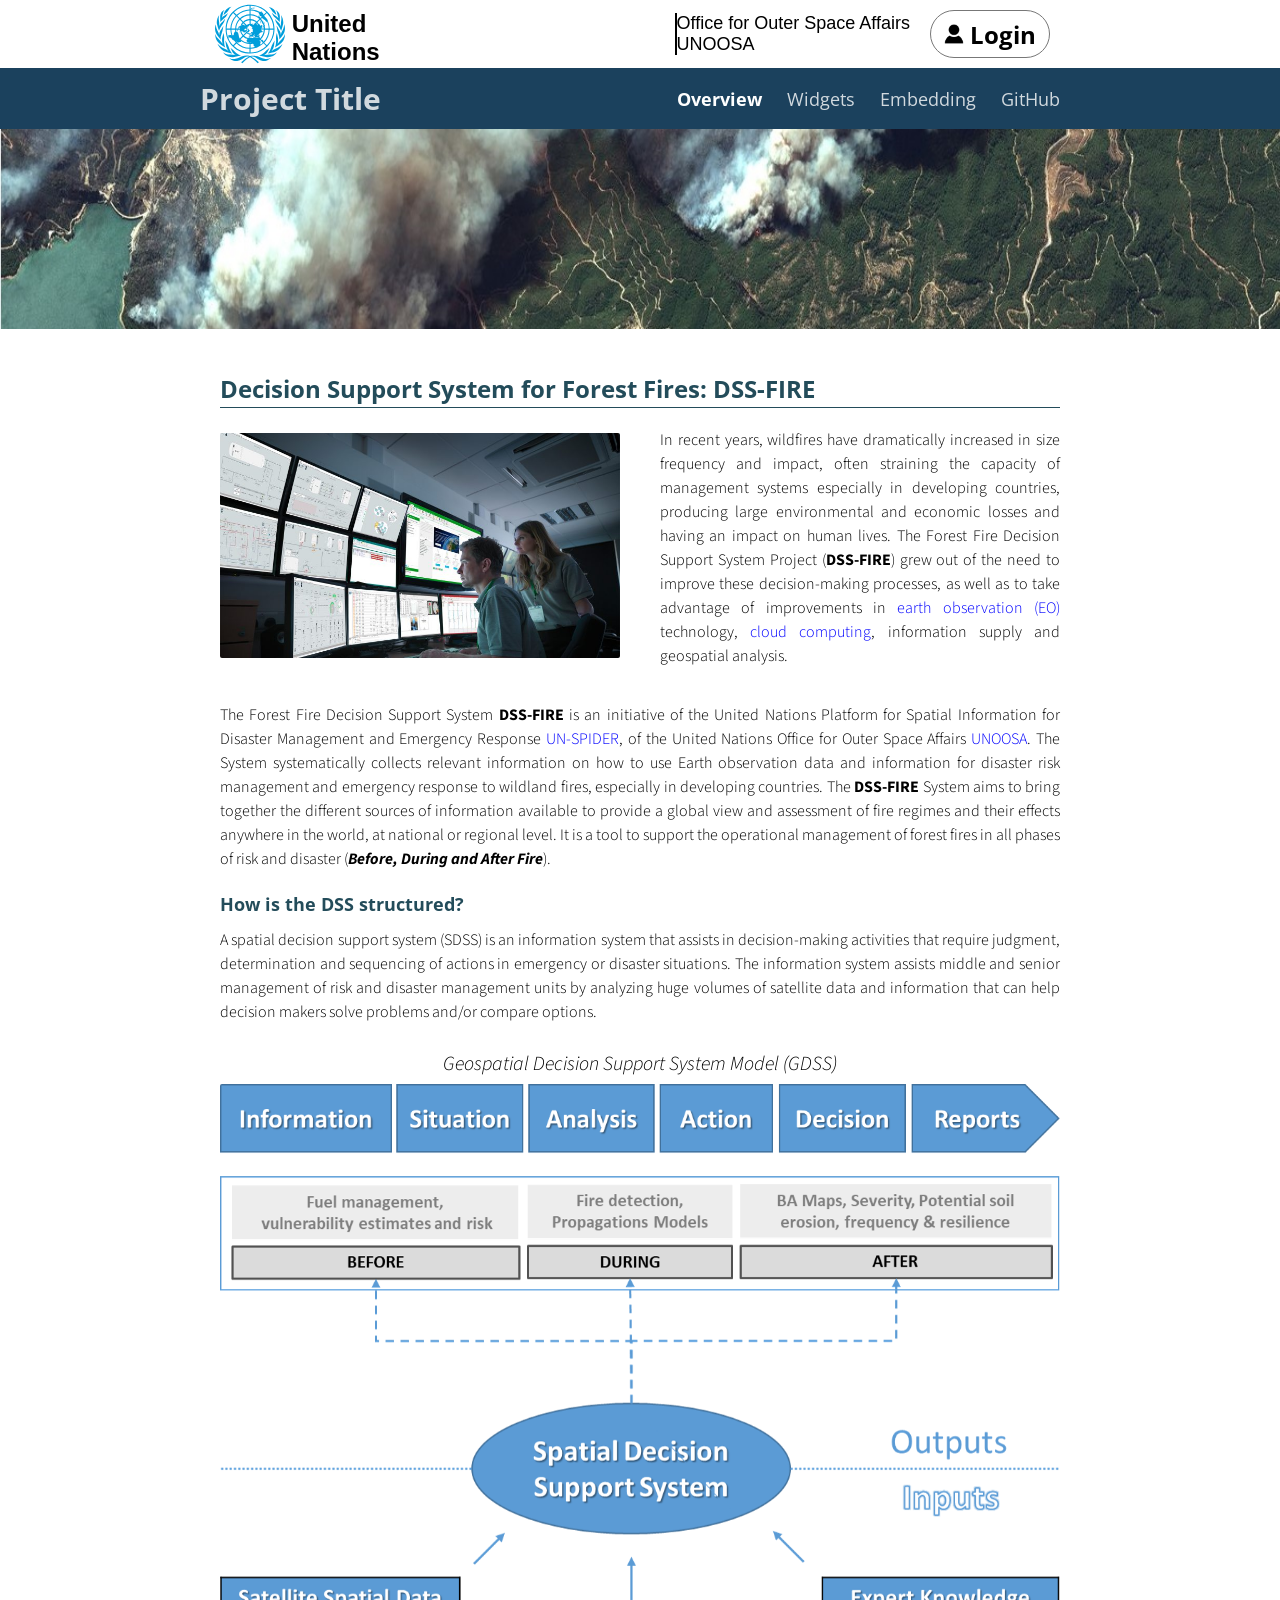
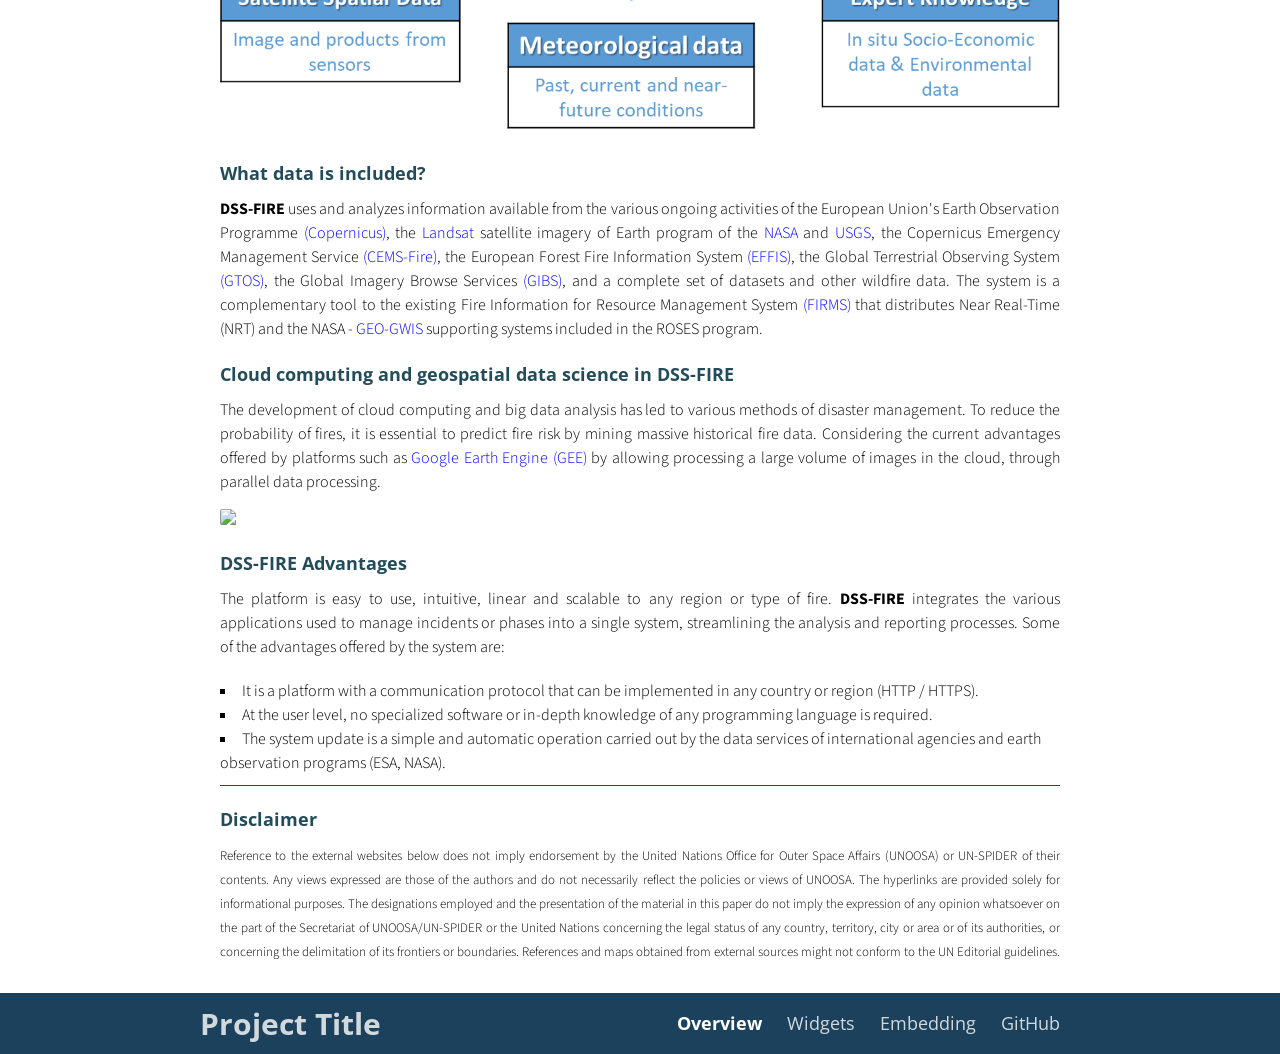
==== index.html @ 5868b938 "Add files via upload" ====
<!doctype html>
<html>

<head>
	<title>DSS-FIRE</title>
	<meta charset="utf-8" name="viewport" content="width=device-width, initial-scale=1">
	<link href="css/frame.css" media="screen" rel="stylesheet" type="text/css" />
	<link href="css/controls.css" media="screen" rel="stylesheet" type="text/css" />
	<link href="css/custom.css" media="screen" rel="stylesheet" type="text/css" />
	<link href="custom.css" media="screen" rel="stylesheet" type="text/css" />
	<link href='https://fonts.googleapis.com/css?family=Open+Sans:400,700' rel='stylesheet' type='text/css'>
	<link href='https://fonts.googleapis.com/css?family=Open+Sans+Condensed:300,700' rel='stylesheet' type='text/css'>
	<link href="https://fonts.googleapis.com/css?family=Source+Sans+Pro:400,700" rel="stylesheet">
	<script src="https://ajax.googleapis.com/ajax/libs/jquery/3.3.1/jquery.min.js"></script>
	<script src="js/menu.js"></script>
	<link rel="shortcut icon" href="img/united-nations.png"/>
  
	<style>
    .menu-index {
      color: rgb(255, 255, 255) !important;
      opacity: 1 !important;
      font-weight: 700 !important;
    }
	</style>
	
</head>

<body>
	<!-- Start: Header -->
	<div class="header">
	<header>
	<!--<div class="menu-table flex-row-space-between">-->

		<div class="logo flex-row-left">
			<img src="img/UN-Logo.svg" width="70">			            	
			<a href="index.html"><font color="black"><H3><pre><font color="black"><p style = "font-family:arial;"><font size=5> United<br> Nations</font></p></pre></H3></font></a>

			<!--</div>-->
		<div class="logo flex-row-center">
		<div class="verticalLine">
			<p align="justify"><span class="department">Office for Outer Space Affairs<br>
			UNOOSA</span></p>
		</div>
			<div class="control-group">
              <a class="custom-button-flat" href="login-page.html" target="_blank"><img src="img/user.png"><span><font color="black" style = 'Helvetica' size=5>Login</span>
              </a>
              </a>
			</div>
		</div>
		</div>
    </header>
	</div>
	<div class="menu-container">
		<div class="menu">
		<div class="menu-table flex-row-space-between">
		<a class="menu-button" tabindex="0" href="javascript:void(0)">
		<img src="img/menu.png"></a>
			<div class="menu-items flex-row-center flex-item">
				<a href="index.html" class="menu-index"><span class="logo-font-1">DSS</span><span class="logo-font-2"><i> of </i></span><span class="logo-font-1">FIRE</span></a>
				<a href="index.html" class="menu-index" class="logo-font-3"><b>UN-SPIDER</b></a>
				<a href="widgets.html">How does it work?</a>
				<a href="#openModal">BEFORE</a>
				<a href="#openModal">DURING</a>
				<a href="#openModal">AFTER</a>
			</div>
		</div>
		</div>
	</div>
	<!-- Imagen cabecera -->
	<p><center><img src="img/sky.jpg" height="200" width="100%"/></center></p>

	<!--End Intro-->
 
	<!-------------------------------------------------------------------------------------------->

    <div class="content">
      <div class="content-table flex-column">
        <!--Start Text Only-->
        <div class="flex-row">
          <div class="flex-item flex-column">
            <h2 class="add-top-margin">Decision Support System for Forest Fires: DSS-FIRE</h2>
            <hr>
            <p class="text", align="justify">
			<img class="image image-wrap-text max-width-400" src="img/multi.jpg">
			In recent years, wildfires have dramatically increased in size frequency and impact, often straining the capacity of management systems especially in developing countries, producing large environmental and economic losses and having an impact on human lives. The Forest Fire Decision Support System Project (<b>DSS-FIRE</b>) grew out of the need to improve these decision-making processes, as well as to take advantage of improvements in <a target="_blank" href="https://https://www.unoosa.org/oosa/index.html/">earth observation (EO)</a> technology, <a target="_blank" href="https://www.unspider.org/news-and-events/news/group-earth-observations-and-amazon-web-services-open-applications-access">cloud computing</a>, information supply and geospatial analysis.</p>
			
			<p class="text", align="justify">
              The Forest Fire Decision Support System <b>DSS-FIRE</b> is an initiative of the United Nations Platform for Spatial Information for Disaster Management and Emergency Response <a target="_blank" href="https://www.un-spider.org/">UN-SPIDER</a>, of the United Nations Office for Outer Space Affairs<a target="_blank" href="https://ec.europa.eu/jrc/en/event/conference/kceo-launch"> UNOOSA</a>. The System systematically collects relevant information on how to use Earth observation data and information for disaster risk management and emergency response to wildland fires, especially in developing countries. The <b>DSS-FIRE</b> System aims to bring together the different sources of information available to provide a global view and assessment of fire regimes and their effects anywhere in the world, at national or regional level. It is a tool to support the operational management of forest fires in all phases of risk and disaster (<b><i>Before, During and After Fire</i></b>).</p>
			  
            <h3>How is the DSS structured?</h3>
            <p class="text", align="justify">
              A spatial decision support system (SDSS) is an information system that assists in decision-making activities that require judgment, determination and sequencing of actions in emergency or disaster situations. The information system assists middle and senior management of risk and disaster management units by analyzing huge volumes of satellite data and information that can help decision makers solve problems and/or compare options.</p>

			<p class="text text-center graph-title">
              	<i>Geospatial Decision Support System Model (GDSS)</i>
            	</p>
            	<img class="image center max-width-600 add-top-margin-small" src="img/process_en.png">
            </p>
			
			<h3>What data is included?</h3>  
            <p class="text", align="justify">
              <b>DSS-FIRE</b> uses and analyzes information available from the various ongoing activities of the European Union's Earth Observation Programme <a target="_blank" href="https://www.copernicus.eu/es">(Copernicus)</a>, the <a target="_blank" href="https://landsat.gsfc.nasa.gov/">Landsat</a> satellite imagery of Earth program of the <a target="_blank" href="https://www.nasa.gov/">NASA</a> and <a target="_blank" href="https://www.usgs.gov/">USGS</a>, the Copernicus Emergency Management Service <a target="_blank" href="https://emergency.copernicus.eu/mapping/ems/cems-instruments-information-wildfires">(CEMS-Fire)</a>, the European Forest Fire Information System <a target="_blank" href="https://effis.jrc.ec.europa.eu/">(EFFIS)</a>, the Global Terrestrial Observing System <a target="_blank" href="https://www.fao.org/gtos/">(GTOS)</a>, the Global Imagery Browse Services <a target="_blank" href="https://wiki.earthdata.nasa.gov/pages/viewpage.action?pageId=2228230">(GIBS)</a>, and a complete set of datasets and other wildfire data. The system is a complementary tool to the existing Fire Information for Resource Management System <a target="_blank" href="https://firms.modaps.eosdis.nasa.gov/">(FIRMS)</a> that distributes Near Real-Time (NRT) and the NASA - <a target="_blank" href="https://gwis.jrc.ec.europa.eu/">GEO-GWIS</a> supporting systems included in the ROSES program.</p>
			
            <h3>Cloud computing and geospatial data science in DSS-FIRE</h3>
            <p class="text", align="justify">
               The development of cloud computing and big data analysis has led to various methods of disaster management. To reduce the probability of fires, it is essential to predict fire risk by mining massive historical fire data. Considering the current advantages offered by platforms such as <a target="_blank" href="https://earthengine.google.com/">Google Earth Engine (GEE)</a> by allowing processing a large volume of images in the cloud, through parallel data processing.</p>
			</p><img class="image center max-width-600 add-top-margin-small" src="img/gee.jpg"></p>
			
            <h3>DSS-FIRE Advantages</h3>
            <p class="text", align="justify">
			The platform is easy to use, intuitive, linear and scalable to any region or type of fire. <b>DSS-FIRE</b> integrates the various applications used to manage incidents or phases into a single system, streamlining the analysis and reporting processes. Some of the advantages offered by the system are:
            <ul>
				<li>It is a platform with a communication protocol that can be implemented in any country or region (HTTP / HTTPS).</li>
				<li>At the user level, no specialized software or in-depth knowledge of any programming language is required.</li>		
				<li>The system update is a simple and automatic operation carried out by the data services of international agencies and earth observation programs (ESA, NASA).</li>
			</ul>
			</p>
        <!-------------------------------------------------------------------------------------------->
        <!--Disclaimer-->
            <hr>
			<h3>Disclaimer</h3>  
			<p class="text", align="justify"><font size=2>
			Reference to the external websites below does not imply endorsement by the United Nations Office for Outer Space Affairs (UNOOSA) or UN-SPIDER of their contents. Any views expressed are those of the authors and do not necessarily reflect the policies or views of UNOOSA. The hyperlinks are provided solely for informational purposes.
			The designations employed and the presentation of the material in this paper do not imply the expression of any opinion whatsoever on the part of the Secretariat of UNOOSA/UN-SPIDER or the United Nations concerning the legal status of any country, territory, city or area or of its authorities, or concerning the delimitation of its frontiers or boundaries. References and maps obtained from external sources might not conform to the UN Editorial guidelines.</p></font>
  </div>
    </div>
	  </div>
	     </div>
        <!--Start Credits-->
		<div class="menu-container">
		<div class="menu">
		<div class="logo flex-row-left">
			<img src="img/UN-logo-en-reverse.svg" width="100">
			<div class="verticalLine" color="writhe">
			<p class="text text-small text-italic"><span class="highlight-text">© 2021 UNOOSA/UN-SPIDER. All rights reserved.</p>
			</div>
		</div>
		</div>
		</div>
        <!--Login alert-->

<div id="openModal" class="modalDialog">
	<div>
		<a href="#close" title="Close" class="close">X</a>
		<h2>Login!</h2>
		<p><font size=4>The following content is protected by copyright.</font></p>
		<p><font size=4>It is necessary to be registered with a previously assigned username and password.</font></p>
	</div>
</div>
        <!-------------------------------------------------------------------------------------------->

</body>

</html>
---- css/frame.css ----
/*************************************************************************
 * GitHub: https://github.com/yenchiah/project-website-template
 * Version: v3.29
 * This CSS file is for the website frame
 * If you want to keep this template updated, avoid modifying this file
 * Instead, add your own CSS in the index.css
 *************************************************************************/
/*Menu desplegable********************************************************/
*{
  margin: 0;
  padding: 0;
}
header{
  font-family: Helvetica;
  width: 850px;
  margin: 0 auto;
}
ul{
  list-style: square inside;
}
#menu li>a{
  background-color: grey;
  color: white;
  padding: 10px;
  display: block;
  text-decoration: none;
  min-width: 100px;
}
#menu li>a:hover{
  color: #000;
  background-color: #eaeaea;
}
#menu>li{
  float: left;
  text-align:center
}
#menu>li>ul{
  display: none;
}
#menu>li:hover>ul {
  display:block;
}
/*************************************************************************/

html,
body {
  margin: 0;
  padding: 0;
  background-color: white;
  font-family: 'Open Sans', Helvetica, Arial, sans-serif;
  left: 0;
  right: 0;
  width: auto;
}

a {
  outline: none;
  cursor: pointer;
}

img {
  -webkit-touch-callout: none;
  -webkit-user-select: none;
  -khtml-user-select: none;
  -moz-user-select: none;
  -ms-user-select: none;
  user-select: none;
}

video {
  -webkit-touch-callout: none;
  -webkit-user-select: none;
  -khtml-user-select: none;
  -moz-user-select: none;
  -ms-user-select: none;
  user-select: none;
}

h2 {
  font-size: 24px;
  margin: 10px 0 0 0;
  padding: 0;
  font-weight: bold;
  font-family: 'Open Sans', Helvetica, Arial, sans-serif;
}

h3 {
  font-size: 18px;
  margin: 10px 0 0 0;
  padding: 0;
  font-weight: bold;
  font-family: 'Open Sans', Helvetica, Arial, sans-serif;
}

ul,
ol {
  margin: 10px 0 10px 0;
}

li ol,
li ul {
  margin: 0;
}

hr {
  border: 0;
  height: 1px;
  background: #333;
  margin: 0 0 10px 0;
}

.menu-container {
  z-index: 2;
  position: relative;
  width: 100%;
  background-color: #5eb5eb;
  min-width: 300px;
  -webkit-touch-callout: none;
  -webkit-user-select: none;
  -khtml-user-select: none;
  -moz-user-select: none;
  -ms-user-select: none;
  user-select: none;
}

.menu {
  position: relative;
  margin: 0 auto;
  max-width: 900px;
}

.menu-table {
  padding: 10px 10px;
  width: 100%;
  margin: 0;
}

.menu-highlight {
  color: rgb(255, 255, 255) !important;
  opacity: 1 !important;
  font-weight: 700 !important;
}

.logo {
  margin-left: 0px;
}

.logo a {
  color: rgba(255, 255, 255, 0.8);
  font-family: 'Open Sans Condensed', Helvetica, Arial, sans-serif;
  font-size: 30px;
  text-decoration: none;
  font-weight: 700;
  flex: 1 auto;
}

.menu-button {
  width: 40px;
  height: 40px;
  display: none;
  cursor: pointer;
  margin-right: 20px;
}

.menu-button img {
  width: 30px;
  height: 30px;
}

.menu-items a {
  color: rgba(255, 255, 255, 0.8);
  text-decoration: none;
  font-weight: 400;
  font-size: 18px;
  flex: 1 auto;
  transition: opacity 0.1s ease-in-out;
  -moz-transition: opacity 0.1s ease-in-out;
  -webkit-transition: opacity 0.1s ease-in-out;
  font-family: 'Open Sans', Helvetica, Arial, sans-serif;
  white-space: nowrap;
}

.menu-items a:not(:last-child) {
  margin-right: 25px;
}

.menu-items a:hover {
  color: rgb(255, 255, 255);
  opacity: 1;
}

.content-container {
  z-index: 1;
  position: relative;
  width: 100%;
  min-width: 300px;
}

.content {
  position: relative;
  margin: 0 auto;
  font-size: 16px;
  font-family: 'Source Sans Pro', Helvetica, Arial, sans-serif;
  font-weight: 300;
  line-height: 1.5;
  max-width: 900px;
  overflow-x: auto;
}

.content p a,
.content ul a,
.content ol a {
  text-decoration: none;
  color: #005cbf;
}

.content p a:hover,
.content ul a:hover,
.content ol a:hover {
  text-decoration: underline;
}

.content-table {
  padding: 20px 10px;
  width: 100%;
  margin: 0;
}

.flex-column {
  display: flex;
  flex-direction: column;
  flex-wrap: wrap;
  justify-content: flex-start;
  align-items: stretch;
  align-content: stretch;
  box-sizing: border-box;
}

.flex-row-space-between {
  display: flex;
  flex-direction: row;
  flex-wrap: wrap;
  justify-content: space-between;
  align-items: center;
  align-content: stretch;
  box-sizing: border-box;
}

.flex-row {
  display: flex;
  flex-direction: row;
  flex-wrap: wrap;
  justify-content: flex-start;
  align-items: center;
  align-content: stretch;
  box-sizing: border-box;
}

.flex-row-center {
  display: flex;
  flex-direction: row;
  flex-wrap: wrap;
  justify-content: center;
  align-items: center;
  align-content: stretch;
  box-sizing: border-box;
}

.flex-row-left {
  display: flex;
  flex-direction: row;
  flex-wrap: wrap;
  justify-content: left;
  align-items: Left;
  align-content: stretch;
  box-sizing: border-box;
}

.flex-row-right {
  display: flex;
  flex-direction: row;
  flex-wrap: wrap;
  justify-content: right;
  align-items: right;
  align-content: right;
  box-sizing: border-box;
}

.flex-item-stretch {
  flex: 1 auto;
}

.flex-item-stretch-2 {
  flex: 1 auto;
}

.flex-item-stretch-3 {
  flex: 1 auto;
}

.flex-item-stretch-4 {
  flex: 1 auto;
}

.flex-item-stretch-5 {
  flex: 1 auto;
}

.flex-item {
  margin: 0 20px;
}

.left-align {
  float: left;
}

.right-align {
  float: right;
}

.full-width {
  width: 100%;
}

.badge-text {
  font-size: 30px;
  font-weight: 700;
}

.text {
  margin: 10px 0 10px 0;
  padding: 0;
}

.text-large-margin {
  margin: 15px 0 15px 0;
  padding: 0;
}

.text-small-margin {
  margin: 5px 0 5px 0;
  padding: 0;
}

.text-no-margin {
  margin: 0;
  padding: 0;
}

.image {
  border-radius: 2px;
  width: 100%;
  margin: 15px 0;
  -webkit-touch-callout: none;
  -webkit-user-select: none;
  -khtml-user-select: none;
  -moz-user-select: none;
  -ms-user-select: none;
  user-select: none;
  display: flex;
}

.image.center {
  align-self: center;
}

.image img,
.image video {
  width: 100%;
  height: 100%;
  box-sizing: border-box;
  display: table-cell;
  overflow: hidden;
  border-radius: 2px;
}

.adaptive-image {
  background-position: center;
  background-repeat: no-repeat;
  background-size: cover;
}

.image-wrap-text {
  float: left;
  margin: 5px 40px 25px 0;
}

.image-caption {
  width: 100%;
  text-align: center;
  margin-top: -10px;
  margin-bottom: 10px;
}

.max-width-400 {
  max-width: 400px;
}

.max-width-140 {
  max-width: 140px;
}

ol.publication {
  display: flex;
  flex-direction: column-reverse;
  list-style: none;
  margin: 7px 0 7px 0;
  padding: 0;
  flex-wrap: wrap;
}

ol.publication li {
  display: flex;
  align-items: baseline;
  margin: 0;
  padding: 0;
}

ol.publication li p:before {
  line-height: 1;
  margin-right: 5px;
}

ol.publication.C-list {
  counter-reset: C-counter;
}

ol.publication.C-list li p {
  counter-increment: C-counter;
}

ol.publication.C-list li p:before {
  content: "[C"counter(C-counter)"]";
}

ol.publication.J-list {
  counter-reset: J-counter;
}

ol.publication.J-list li p {
  counter-increment: J-counter;
}

ol.publication.J-list li p:before {
  content: "[J"counter(J-counter)"]";
}

ol.publication.T-list {
  counter-reset: T-counter;
}

ol.publication.T-list li p {
  counter-increment: T-counter;
}

ol.publication.T-list li p:before {
  content: "[T"counter(T-counter)"]";
}

ol.publication.O-list {
  counter-reset: O-counter;
}

ol.publication.O-list li p {
  counter-increment: O-counter;
}

ol.publication.O-list li p:before {
  content: "[O"counter(O-counter)"]";
}

ol.publication.P-list {
  counter-reset: P-counter;
}

ol.publication.P-list li p {
  counter-increment: P-counter;
}

ol.publication.P-list li p:before {
  content: "[P"counter(P-counter)"]";
}

ol.publication.M-list {
  counter-reset: M-counter;
}

ol.publication.M-list li p {
  counter-increment: M-counter;
}

ol.publication.M-list li p:before {
  content: "[M"counter(M-counter)"]";
}

ol.publication.F-list {
  counter-reset: F-counter;
}

ol.publication.F-list li p {
  counter-increment: F-counter;
}

ol.publication.F-list li p:before {
  content: "[F"counter(F-counter)"]";
}

ol.publication.A-list {
  counter-reset: A-counter;
}

ol.publication.A-list li p {
  counter-increment: A-counter;
}

ol.publication.A-list li p:before {
  content: "[A"counter(A-counter)"]";
}

ol.nested {
  list-style: none;
  counter-reset: item;
}

ol.nested>li:before {
  counter-increment: item;
  content: counters(item, ".") ". ";
  padding-right: 0.6em;
}

.noselect {
  -webkit-touch-callout: none;
  -webkit-user-select: none;
  -khtml-user-select: none;
  -moz-user-select: none;
  -ms-user-select: none;
  user-select: none;
}

.center-align-content {
  display: flex;
  justify-content: center;
  align-items: center;
}

.left-align-content {
  display: flex;
  justify-content: flex-start;
  align-items: center;
}

.text-large {
  font-size: 20px;
}

.text-small {
  font-size: 12px;
}

.text-italic {
  font-style: italic;
}

.text-justify {
  text-align: justify;
}

.text-center {
  text-align: center;
}

.iframe-container {
  position: absolute;
  top: 61px;
  bottom: 0;
  left: 0;
  height: auto;
  width: 100%;
  min-width: 300px;
}

.iframe {
  border: 0;
  width: 100%;
  height: 100%;
}

.iframe-in-body {
  width: 100%;
  height: 400px;
  border: 1px solid #666666;
  margin: 15px 0;
}

.iframe-in-tab {
  width: 100%;
  height: 400px;
  border: 0;
  margin: 0;
  padding: 0;
}

.force-no-scroll {
  overflow-y: hidden;
}

.force-scroll {
  overflow-y: scroll;
}

.highlight-text {
  font-weight: bold;
  color: #FDFEFE;
}

.custom-text-info,
.custom-text-info p,
.custom-text-info a {
  color: #17a2b8;
}

.custom-text-info a:hover {
  color: #007082;
}

.custom-text-primary,
.custom-text-primary p,
.custom-text-primary a {
  color: #007bff;
}

.custom-text-primary a:hover {
  color: #005cbf;
}

.custom-text-danger,
.custom-text-danger p,
.custom-text-danger a {
  color: #dc3545;
}

.custom-text-danger a:hover {
  color: #a71120;
}

.gallery {
  display: flex;
  flex-direction: row;
  flex-wrap: wrap;
  justify-content: flex-start;
  align-items: center;
  align-content: stretch;
  box-sizing: border-box;
  width: 100%;
  padding: 0 10px;
}

.gallery a {
  border: 1px solid rgba(0, 0, 0, 0);
  color: black;
  text-decoration: none;
  padding: 10px;
  cursor: default;
  -webkit-touch-callout: none;
  -webkit-user-select: none;
  -khtml-user-select: none;
  -moz-user-select: none;
  -ms-user-select: none;
  user-select: none;
}

.gallery a>img,
.gallery a>video {
  border-radius: 2px;
  width: 100%;
  background-image: url(../img/loading.gif);
  background-repeat: no-repeat;
  background-size: 30px 30px;
  background-position: center;
  min-height: 50px;
}

.gallery a>div {
  width: 100%;
  text-align: center;
}

.custom-table-container {
  display: grid;
  width: fit-content;
  width: -moz-fit-content;
  margin: 15px 0;
}

.custom-table-container.center {
  margin-left: auto;
  margin-right: auto;
}

.custom-table {
  display: block;
  overflow-x: auto;
  border: 1px solid #666666;
  border-collapse: collapse;
  border-spacing: 0;
  empty-cells: show;
  margin: 0;
  padding: 0;
}

.custom-table thead {
  text-align: left;
  border-bottom: 1px solid #666666;
}

.custom-table tfoot {
  border-top: 1px solid #666666;
}

.custom-table tr.bg-color-gray {
  background-color: #dadada;
}

.custom-table tr.bg-color-light-gray {
  background-color: #efefef;
}

.custom-table td,
.custom-table th {
  padding: 5px 10px;
}

.no-top-margin {
  margin-top: 0;
}

.no-bottom-margin {
  margin-bottom: 0;
}

.break-long-url {
  /* These are technically the same, but use both */
  overflow-wrap: break-word;
  word-wrap: break-word;

  -ms-word-break: break-all;
  /* This is the dangerous one in WebKit, as it breaks things wherever */
  word-break: break-all;
  /* Instead use this non-standard one: */
  word-break: break-word;

  /* Adds a hyphen where the word breaks, if supported (No Blink) */
  -ms-hyphens: auto;
  -moz-hyphens: auto;
  -webkit-hyphens: auto;
  hyphens: auto;
}

.graph-title {
  font-size: 20px;
  margin-bottom: 0;
  margin-top: 15px;
}

.add-top-margin {
  margin-top: 15px;
}

.add-top-margin-small {
  margin-top: 5px;
}

.add-top-margin-large {
  margin-top: 20px;
}

.add-bottom-margin {
  margin-bottom: 15px;
}

.add-bottom-margin-small {
  margin-bottom: 5px;
}

.add-bottom-margin-large {
  margin-bottom: 20px;
}

@media screen and (min-width: 900px) {
  .flex-item-stretch {
    flex: 1;
  }

  .flex-item-stretch-2 {
    flex: 2;
  }

  .flex-item-stretch-3 {
    flex: 3;
  }

  .flex-item-stretch-4 {
    flex: 4;
  }

  .flex-item-stretch-5 {
    flex: 5;
  }
}

@media screen and (max-width: 750px) {
  .logo {
    -webkit-tap-highlight-color: transparent;
  }

  .menu-items {
    display: none;
    width: 100%;
  }

  .menu-items a:first-child {
    margin-top: 10px;
  }

  .menu-items a {
    width: 100%;
    padding: 10px 0;
    border-top: 1px solid rgba(255, 255, 255, 0.5);
  }

  .menu-button {
    display: flex;
    flex-direction: row;
    flex-wrap: wrap;
    justify-content: flex-end;
    align-items: center;
    align-content: stretch;
    box-sizing: border-box;
    -webkit-tap-highlight-color: transparent;
  }

  .menu-button:focus {
    pointer-events: none;
  }

  .menu-button:focus+.menu-items {
    display: block;
  }

  .menu-button:focus+.menu-items a {
    display: block;
  }

  .menu-items:hover {
    display: block;
  }

  .menu-items>a {
    display: block;
  }

  .image-wrap-text {
    max-width: 100%;
    margin-bottom: 20px;
    margin-right: 0;
  }
}

@media screen and (min-width: 900px) {
  .gallery a {
    flex: 1 0 25%;
    max-width: 25%;
  }
}

@media screen and (min-width: 700px) and (max-width: 900px) {
  .gallery a {
    flex: 1 0 33.3%;
    max-width: 33.3%;
  }
}

@media screen and (min-width: 500px) and (max-width: 700px) {
  .gallery a {
    flex: 1 0 50%;
    max-width: 50%;
  }
}

@media screen and (max-width: 500px) {
  .gallery a {
    flex: 1 0 100%;
    max-width: 100%;
  }
}
---- css/controls.css ----
/*************************************************************************
 * GitHub: https://github.com/yenchiah/project-website-template
 * Version: v3.29
 * This CSS file has control elements that do not require JavaScript
 * If you want to keep this template updated, avoid modifying this file
 * Instead, add your own CSS in the index.css
 *************************************************************************/
.verticalLine { 
	border-left: thick solid #000000;
    	border-left-width: 2px; /* Cambiando este valor, puedes cambiar el ancho del borde */
    	padding-right: 10px; /* Con este padding, puedes separar el texto del borde */  
	margin: 10px;
	font-size: 18px;
	}


.custom-image-button {
  display: flex;
  flex-direction: column;
  flex-wrap: wrap;
  justify-content: flex-start;
  align-items: stretch;
  align-content: stretch;
  box-sizing: border-box;
  text-decoration: none;
  -webkit-touch-callout: none;
  -webkit-user-select: none;
  -khtml-user-select: none;
  -moz-user-select: none;
  -ms-user-select: none;
  user-select: none;
}

.custom-button {
  font-family: 'Open Sans', Helvetica, Arial, sans-serif;
  padding: 10px 20px;
  text-align: center;
  font-size: 14px;
  line-height: 15px;
  outline: none;
  border-radius: 2px;
  cursor: pointer;
  box-shadow: none;
  transition: background-color 0.1s, box-shadow 0.1s, border 0.1s;
  text-decoration: none;
  display: block;
  box-sizing: border-box;
  color: white;
  border: 1px solid #7d7d7d;
  background-color: #7d7d7d;
  -webkit-touch-callout: none;
  -webkit-user-select: none;
  -khtml-user-select: none;
  -moz-user-select: none;
  -ms-user-select: none;
  user-select: none;
}

.custom-button:not(:disabled):hover {
  background-color: #4d4d4d;
  border-color: #4d4d4d;
}

.custom-button:not(:disabled):active {
  background-color: #4d4d4d;
  border-color: #4d4d4d;
}

.custom-button:disabled {
  opacity: 0.4;
  cursor: default;
}

.custom-button-primary {
  background-color: #007bff;
  border-color: #007bff;
}

.custom-button-primary:not(:disabled):hover {
  background-color: #005cbf;
  border-color: #005cbf;
}

.custom-button-primary:not(:disabled):active {
  background-color: #005cbf;
  border-color: #005cbf;
}

.custom-button-danger {
  background-color: #dc3545;
  border-color: #dc3545;
}

.custom-button-danger:not(:disabled):hover {
  background-color: #a71120;
  border-color: #a71120;
}

.custom-button-danger:not(:disabled):active {
  background-color: #a71120;
  border-color: #a71120;
}

.custom-button-info {
  background-color: #17a2b8;
  border-color: #17a2b8;
}

.custom-button-info:not(:disabled):hover {
  background-color: #007082;
  border-color: #007082;
}

.custom-button-info:not(:disabled):active {
  background-color: #007082;
  border-color: #007082;
}

.custom-button-flat {
  font-family: 'Open Sans', Helvetica, Arial, sans-serif;
  text-align: center;
  font-size: 16px;
  line-height: 16px;
  outline: none;
  border-radius: 48px;
  cursor: pointer;
  box-shadow: none;
  transition: background-color 0.1s, box-shadow 0.1s, border 0.1s;
  text-decoration: none;
  color: black;
  border: 1px solid #777777;
  background-color: white;
  padding: 13px;
  display: flex;
  flex-direction: row;
  flex-wrap: wrap;
  justify-content: center;
  align-items: center;
  align-content: center;
  box-sizing: border-box;
  -webkit-touch-callout: none;
  -webkit-user-select: none;
  -khtml-user-select: none;
  -moz-user-select: none;
  -ms-user-select: none;
  user-select: none;
}

.custom-button-flat.large {
  font-size: 18px;
  line-height: 18px;
  padding: 17px;
  border-radius: 56px;
}

.custom-button-flat.small {
  font-size: 14px;
  line-height: 14px;
  padding: 12px;
  border-radius: 42px;
}

.custom-button-flat:disabled {
  opacity: 0.4;
  cursor: default;
}

.custom-button-flat img {
  width: 20px;
  height: 20px;
}

.custom-button-flat.small img {
  width: 16px;
  height: 16px;
}

.custom-button-flat.large img {
  width: 24px;
  height: 24px;
}

.custom-button-flat span {
  margin-left: 6px;
}

input.custom-textbox,
textarea.custom-textbox {
  font-family: 'Source Sans Pro', Helvetica, Arial, sans-serif;
  box-sizing: border-box;
  padding: 5px 10px;
  background: rgb(255, 255, 255);
  border: 1px solid #7d7d7d;
  font-size: 16px;
  outline: none;
  border-radius: 2px;
  resize: vertical;
}

input.custom-textbox {
  min-height: 37px;
  max-height: 37px;
}

textarea.custom-textbox {
  min-height: 60px;
  max-height: 200px;
}

input[readonly].custom-textbox,
textarea[readonly].custom-textbox {
  cursor: default;
  background: rgb(230, 230, 230);
}

.control-group {
  display: flex;
  flex-direction: row;
  flex-wrap: wrap;
  justify-content: flex-start;
  align-items: center;
  align-content: stretch;
  box-sizing: border-box;
  -webkit-touch-callout: none;
  -webkit-user-select: none;
  -khtml-user-select: none;
  -moz-user-select: none;
  -ms-user-select: none;
  user-select: none;
}

.control-group .custom-image-button {
  margin: 10px 0 10px 0;
}

.control-group .custom-image-button:not(:last-child) {
  margin-right: 15px;
}

.control-group .custom-button {
  margin: 10px 0 10px 0;
}

.control-group .custom-button:not(:last-child) {
  margin-right: 15px;
}

.control-group .custom-button-flat {
  margin: 10px 0 10px 0;
}

.control-group .custom-button-flat:not(:last-child) {
  margin-right: 15px;
}

.control-group .custom-textbox {
  margin: 10px 0 10px 0;
}

.control-group .custom-textbox:not(:last-child) {
  margin-right: 15px;
}

@media screen and (max-width: 500px) {
  .stretch-on-mobile {
    margin-left: 0 !important;
    margin-right: 0 !important;
    flex: 1 0 100%;
    max-width: 100%;
  }
}

.pulse-white {
  box-shadow: 0 0 0 rgba(255, 255, 255, 0.5);
  animation: pulse-white 2s infinite;
}

@-webkit-keyframes pulse-white {
  0% {
    -webkit-box-shadow: 0 0 0 0 rgba(255, 255, 255, 0.5);
  }

  70% {
    -webkit-box-shadow: 0 0 0 15px rgba(255, 255, 255, 0);
  }

  100% {
    -webkit-box-shadow: 0 0 0 0 rgba(255, 255, 255, 0);
  }
}

@keyframes pulse-white {
  0% {
    -moz-box-shadow: 0 0 0 0 rgba(255, 255, 255, 0.5);
    box-shadow: 0 0 0 0 rgba(255, 255, 255, 0.5);
  }

  70% {
    -moz-box-shadow: 0 0 0 15px rgba(255, 255, 255, 0);
    box-shadow: 0 0 0 15px rgba(255, 255, 255, 0);
  }

  100% {
    -moz-box-shadow: 0 0 0 0 rgba(255, 255, 255, 0);
    box-shadow: 0 0 0 0 rgba(255, 255, 255, 0);
  }
}

.pulse-black {
  box-shadow: 0 0 0 rgba(0, 0, 0, 0.5);
  animation: pulse-black 2s infinite;
}

@-webkit-keyframes pulse-black {
  0% {
    -webkit-box-shadow: 0 0 0 0 rgba(0, 0, 0, 0.5);
  }

  70% {
    -webkit-box-shadow: 0 0 0 15px rgba(0, 0, 0, 0);
  }

  100% {
    -webkit-box-shadow: 0 0 0 0 rgba(0, 0, 0, 0);
  }
}

@keyframes pulse-black {
  0% {
    -moz-box-shadow: 0 0 0 0 rgba(0, 0, 0, 0.5);
    box-shadow: 0 0 0 0 rgba(0, 0, 0, 0.5);
  }

  70% {
    -moz-box-shadow: 0 0 0 15px rgba(0, 0, 0, 0);
    box-shadow: 0 0 0 15px rgba(0, 0, 0, 0);
  }

  100% {
    -moz-box-shadow: 0 0 0 0 rgba(0, 0, 0, 0);
    box-shadow: 0 0 0 0 rgba(0, 0, 0, 0);
  }
}

.pulse-primary {
  box-shadow: 0 0 0 rgba(0, 123, 255, 0.5);
  animation: pulse-primary 2s infinite;
}

@-webkit-keyframes pulse-primary {
  0% {
    -webkit-box-shadow: 0 0 0 0 rgba(0, 123, 255, 0.5);
  }

  70% {
    -webkit-box-shadow: 0 0 0 15px rgba(0, 123, 255, 0);
  }

  100% {
    -webkit-box-shadow: 0 0 0 0 rgba(0, 123, 255, 0);
  }
}

@keyframes pulse-primary {
  0% {
    -moz-box-shadow: 0 0 0 0 rgba(0, 123, 255, 0.5);
    box-shadow: 0 0 0 0 rgba(0, 123, 255, 0.5);
  }

  70% {
    -moz-box-shadow: 0 0 0 15px rgba(0, 123, 255, 0);
    box-shadow: 0 0 0 15px rgba(0, 123, 255, 0);
  }

  100% {
    -moz-box-shadow: 0 0 0 0 rgba(0, 123, 255, 0);
    box-shadow: 0 0 0 0 rgba(0, 123, 255, 0);
  }
}

.pulse-danger {
  box-shadow: 0 0 0 rgba(220, 53, 69, 0.5);
  animation: pulse-danger 2s infinite;
}

@-webkit-keyframes pulse-danger {
  0% {
    -webkit-box-shadow: 0 0 0 0 rgba(220, 53, 69, 0.5);
  }

  70% {
    -webkit-box-shadow: 0 0 0 15px rgba(220, 53, 69, 0);
  }

  100% {
    -webkit-box-shadow: 0 0 0 0 rgba(220, 53, 69, 0);
  }
}

@keyframes pulse-danger {
  0% {
    -moz-box-shadow: 0 0 0 0 rgba(220, 53, 69, 0.5);
    box-shadow: 0 0 0 0 rgba(220, 53, 69, 0.5);
  }

  70% {
    -moz-box-shadow: 0 0 0 15px rgba(220, 53, 69, 0);
    box-shadow: 0 0 0 15px rgba(220, 53, 69, 0);
  }

  100% {
    -moz-box-shadow: 0 0 0 0 rgba(220, 53, 69, 0);
    box-shadow: 0 0 0 0 rgba(220, 53, 69, 0);
  }
}

.pulse-info {
  box-shadow: 0 0 0 rgba(23, 162, 184, 0.5);
  animation: pulse-info 2s infinite;
}

@-webkit-keyframes pulse-info {
  0% {
    -webkit-box-shadow: 0 0 0 0 rgba(23, 162, 184, 0.5);
  }

  70% {
    -webkit-box-shadow: 0 0 0 15px rgba(23, 162, 184, 0);
  }

  100% {
    -webkit-box-shadow: 0 0 0 0 rgba(23, 162, 184, 0);
  }
}

@keyframes pulse-info {
  0% {
    -moz-box-shadow: 0 0 0 0 rgba(23, 162, 184, 0.5);
    box-shadow: 0 0 0 0 rgba(23, 162, 184, 0.5);
  }

  70% {
    -moz-box-shadow: 0 0 0 15px rgba(23, 162, 184, 0);
    box-shadow: 0 0 0 15px rgba(23, 162, 184, 0);
  }

  100% {
    -moz-box-shadow: 0 0 0 0 rgba(23, 162, 184, 0);
    box-shadow: 0 0 0 0 rgba(23, 162, 184, 0);
  }
}
---- css/custom.css ----
/*************************************************************************
 * Your custom CSS file
 *************************************************************************/

.custom-dropdown {
  width: 240px;
}

.custom-textbox {
  width: 240px;
}

#dialog-1,
#dialog-2,
#dialog-3,
#dialog-4,
#share-dialog {
  display: none;
}

#share-url {
  width: 100%;
  -webkit-touch-callout: default !important;
  -webkit-user-select: text !important;
  -khtml-user-select: text !important;
  -moz-user-select: text !important;
  -ms-user-select: text !important;
  user-select: text !important;
}

#share-url-copy-prompt {
  display: none;
  color: #007bff;
}
---- custom.css ----
/*************************************************************************
 * Your custom CSS file
 *************************************************************************/

#download-button-container {
  display: none;
}

#download-button {
  padding: 10px 20px;
  margin: 5px 0 15px 0;
  font-size: 16px;
  width: 250px;
  background-color: rgb(77, 173, 172);
  border-color: rgb(77, 173, 172);
}

#download-button:hover {
  background-color: rgb(28, 124, 123);
  border-color: rgb(28, 124, 123);
}

#region-dropdown {
  width: 250px;
}

#timezone-dropdown {
  width: 250px;
}

#zipcode-input {
  width: 250px;
}

#to-time-input,
#from-time-input {
  width: 110px;
}

#to-time-input:disabled,
#from-time-input:disabled {
  opacity: 0.5;
}

#to-time-txt {
  margin: 0px 5px;
}

#demo-video {
  max-width: 400px;
}

#zipcode-input-container {
  display: none;
}

.ui-datepicker.ui-widget.ui-widget-content {
  border: 1px solid #7d7d7d;
  box-shadow: 0 4px 8px rgba(0, 0, 0, 0.15);
}

.ui-datepicker td span,
.ui-datepicker td a {
  padding: 0.4em;
}

.menu-container {
  background-color: #1b415d;
}

h4,
h3,
h2,
.badge-text {
  color: #234c5a !important;
}

hr {
  background: #234c5a;
}

.content p a {
  color: rgb(0, 0, 255) !important;
}

.logo-font-1 {
  font-family: "SVG_Trade_Gothic_XBold";
  font-size: 30px;
  line-height: 33px;
}

.logo-font-2 {
  font-family: "Ernest&Emily";
  color: rgb(77, 173, 172);
  font-weight: normal;
  vertical-align: top;
  font-size: 20px;
  line-height: 33px;
}

.logo a {
  display: inline-block;
}

.image-wrap-text-1 {
  margin: 5px 15px 5px 0;
  float: left;
  max-width: 220px;
}

.image-wrap-text-2 {
  margin: 5px 15px 5px 0;
  float: left;
  max-width: 180px;
}

.image-wrap-text-3 {
  margin: 5px 15px 5px 0;
  float: left;
  max-width: 170px;
}

#all-time-time-txt {
  margin-left: 5px;
}

input::placeholder {
  color: #a7a7a7;
}

@media screen and (min-width: 900px) {
  .flex-item-stretch-demo-video {
    flex: 2.1;
  }
}

@media screen and (max-width: 500px) {
  .image-wrap-text-1 {
    max-width: 100%;
    margin-bottom: 10px;
  }

  .image-wrap-text-2 {
    max-width: 100%;
    margin-bottom: 10px;
  }

  .image-wrap-text-3 {
    max-width: 100%;
    margin-bottom: 10px;
  }
}

@font-face {
  font-family: "Ernest&Emily";
  src: url(Ernest&Emily.otf);
}

@font-face {
  font-family: "SVG_Trade_Gothic_XBold";
  src: url(SVG_Trade_Gothic_XBold.otf);
}

/**************************************/

.modalDialog {
	position: fixed;
	font-family: Arial, Helvetica, sans-serif;
	top: 0;
	right: 0;
	bottom: 0;
	left: 0;
	background: rgba(0,0,0,0.8);
	z-index: 99999;
	opacity:0;
	-webkit-transition: opacity 400ms ease-in;
	-moz-transition: opacity 400ms ease-in;
	transition: opacity 400ms ease-in;
	pointer-events: none;
}
.modalDialog:target {
	opacity:1;
	pointer-events: auto;
}
.modalDialog > div {
	width: 400px;
	position: relative;
	margin: 10% auto;
	padding: 5px 20px 13px 20px;
	border-radius: 10px;
	background: #fff;
	background: -moz-linear-gradient(#fff, #999);
	background: -webkit-linear-gradient(#fff, #999);
	background: -o-linear-gradient(#fff, #999);
  -webkit-transition: opacity 400ms ease-in;
-moz-transition: opacity 400ms ease-in;
transition: opacity 400ms ease-in;
}
.close {
	background: #606061;
	color: #FFFFFF;
	line-height: 25px;
	position: absolute;
	right: -12px;
	text-align: center;
	top: -10px;
	width: 24px;
	text-decoration: none;
	font-weight: bold;
	-webkit-border-radius: 12px;
	-moz-border-radius: 12px;
	border-radius: 12px;
	-moz-box-shadow: 1px 1px 3px #000;
	-webkit-box-shadow: 1px 1px 3px #000;
	box-shadow: 1px 1px 3px #000;
}
.close:hover { background: #00d9ff; }
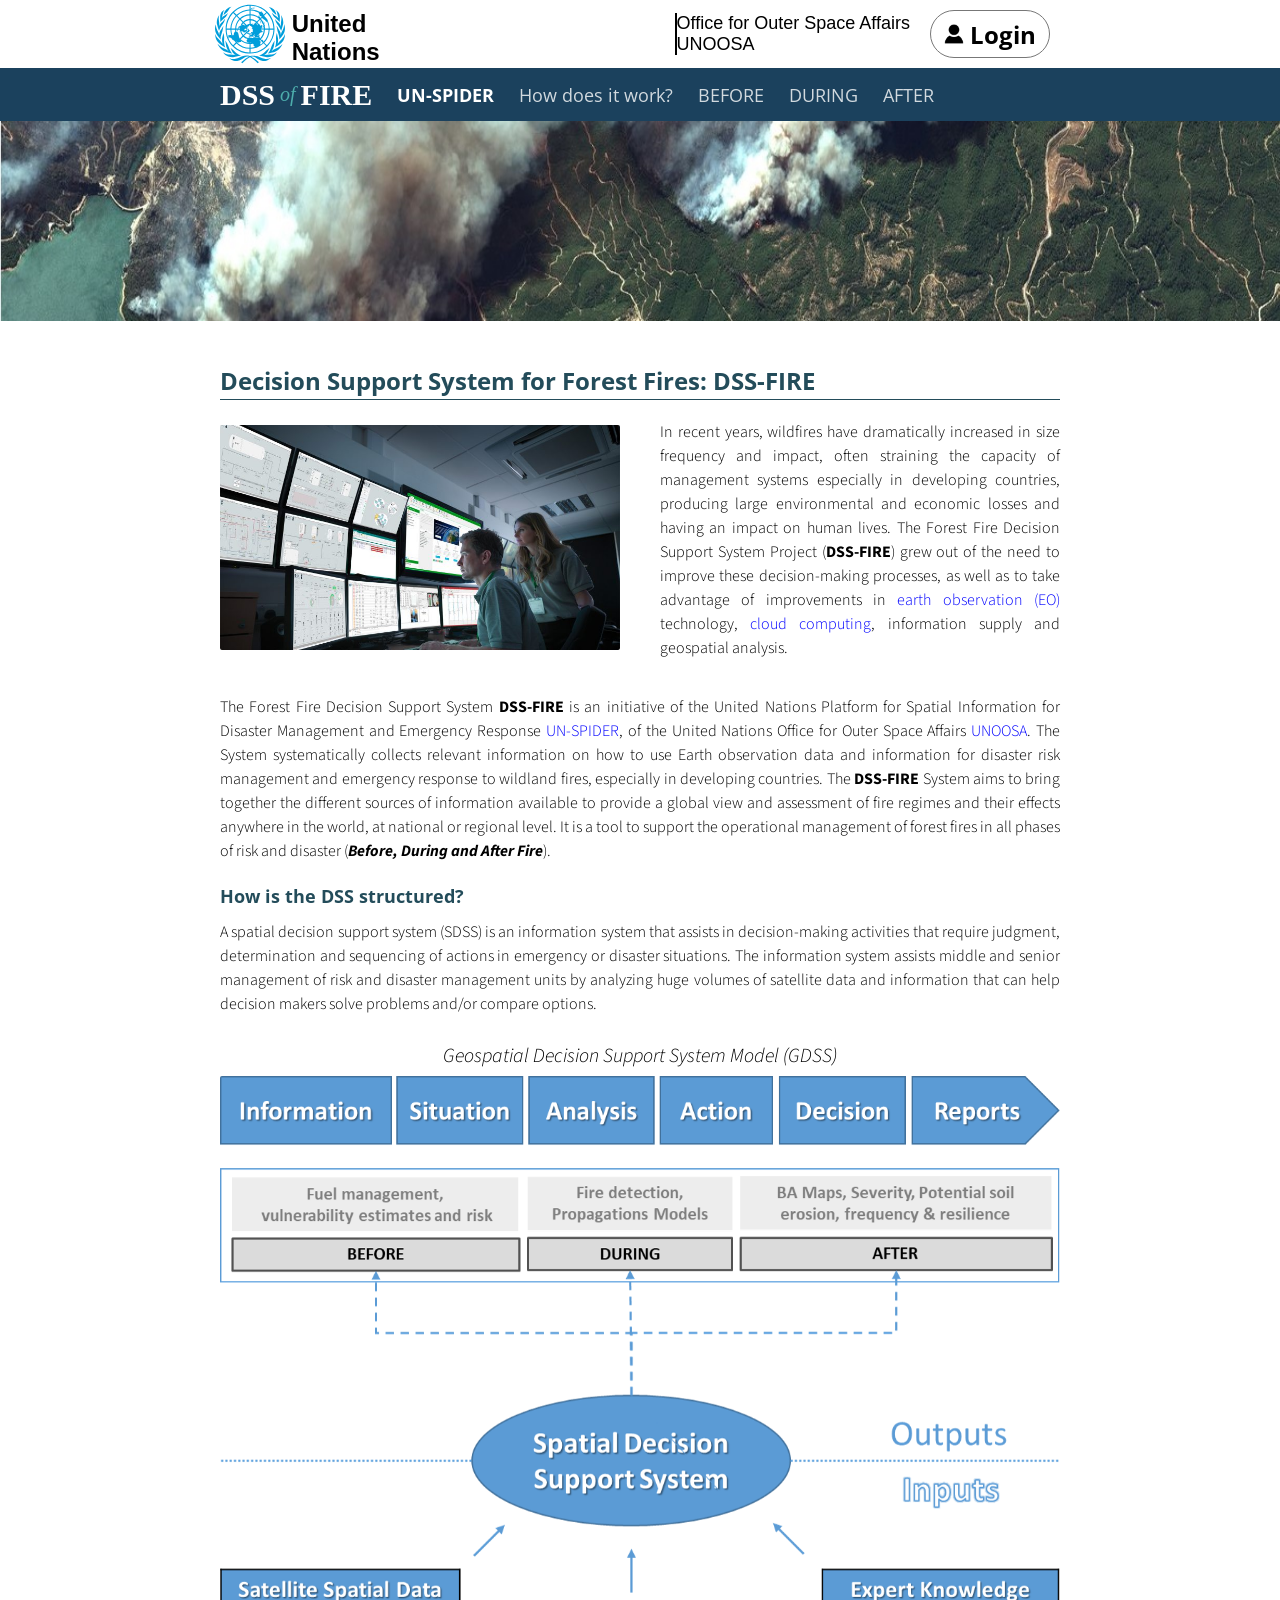
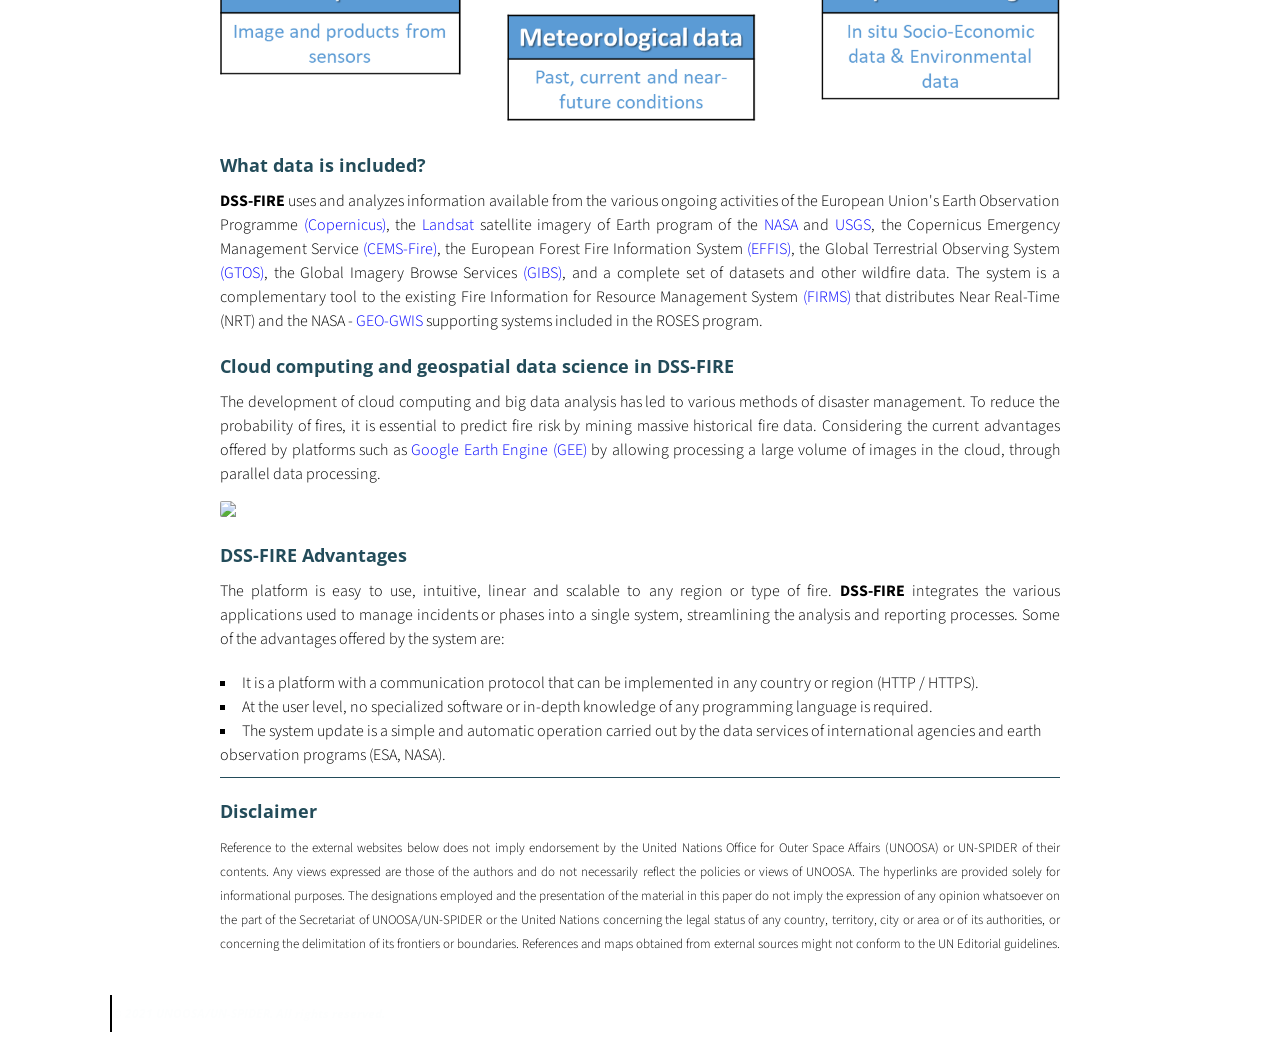
==== commit 2678e32d: "Update index.html" ====
--- a/index.html
+++ b/index.html
@@ -127,15 +127,13 @@
 	  </div>
 	     </div>
         <!--Start Credits-->
-		<div class="menu-container">
-		<div class="menu">
+
 		<div class="logo flex-row-left">
 			<img src="img/UN-logo-en-reverse.svg" width="100">
 			<div class="verticalLine" color="writhe">
 			<p class="text text-small text-italic"><span class="highlight-text">© 2021 UNOOSA/UN-SPIDER. All rights reserved.</p>
 			</div>
-		</div>
-		</div>
+
 		</div>
         <!--Login alert-->
 
@@ -151,4 +149,4 @@
 
 </body>
 
-</html>+</html>
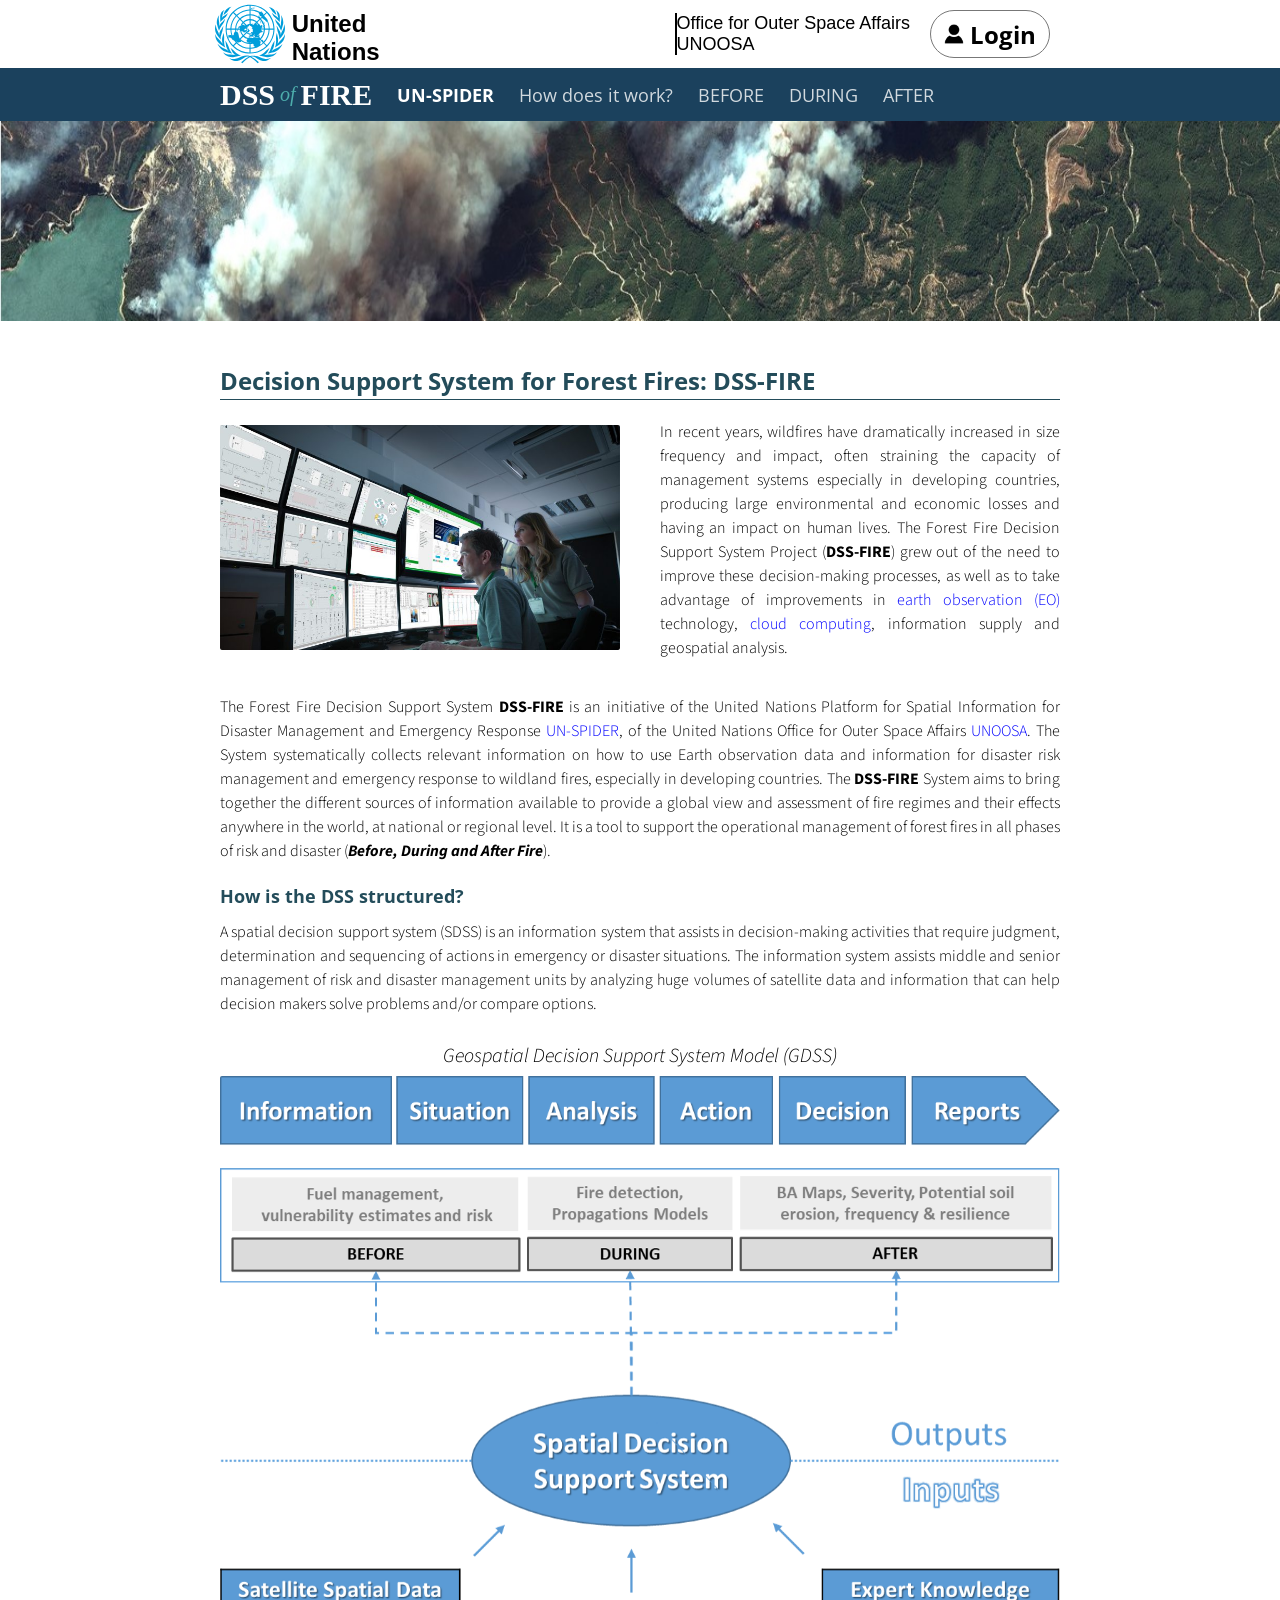
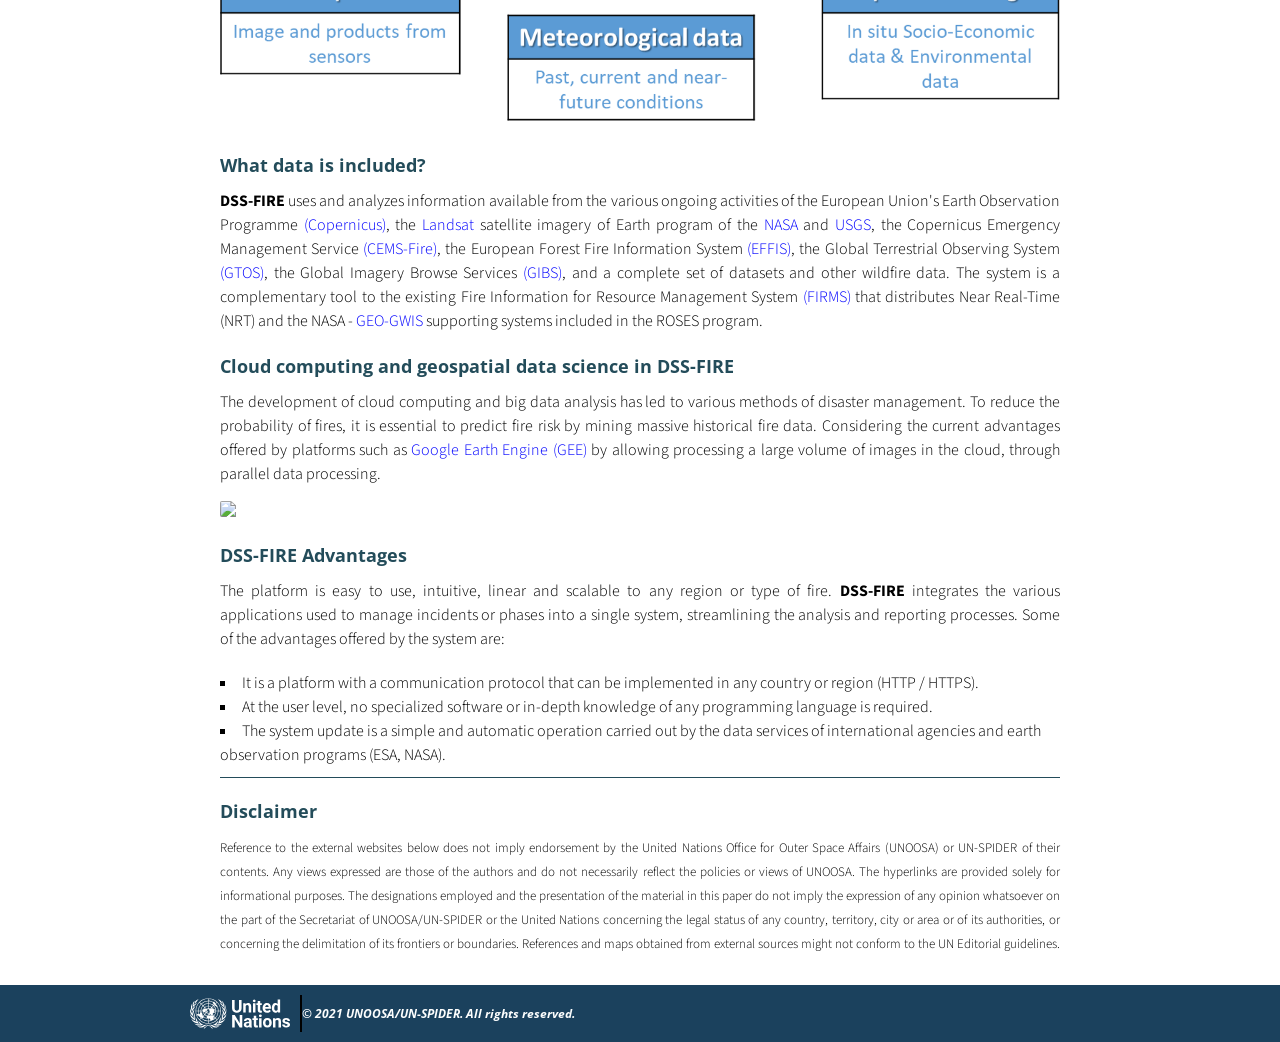
==== commit 570482e4: "Update index.html" ====
--- a/index.html
+++ b/index.html
@@ -127,13 +127,15 @@
 	  </div>
 	     </div>
         <!--Start Credits-->
-
+		<div class="menu-container">
+		<div class="menu">
 		<div class="logo flex-row-left">
 			<img src="img/UN-logo-en-reverse.svg" width="100">
 			<div class="verticalLine" color="writhe">
 			<p class="text text-small text-italic"><span class="highlight-text">© 2021 UNOOSA/UN-SPIDER. All rights reserved.</p>
 			</div>
-
+		</div>
+		</div>
 		</div>
         <!--Login alert-->
 
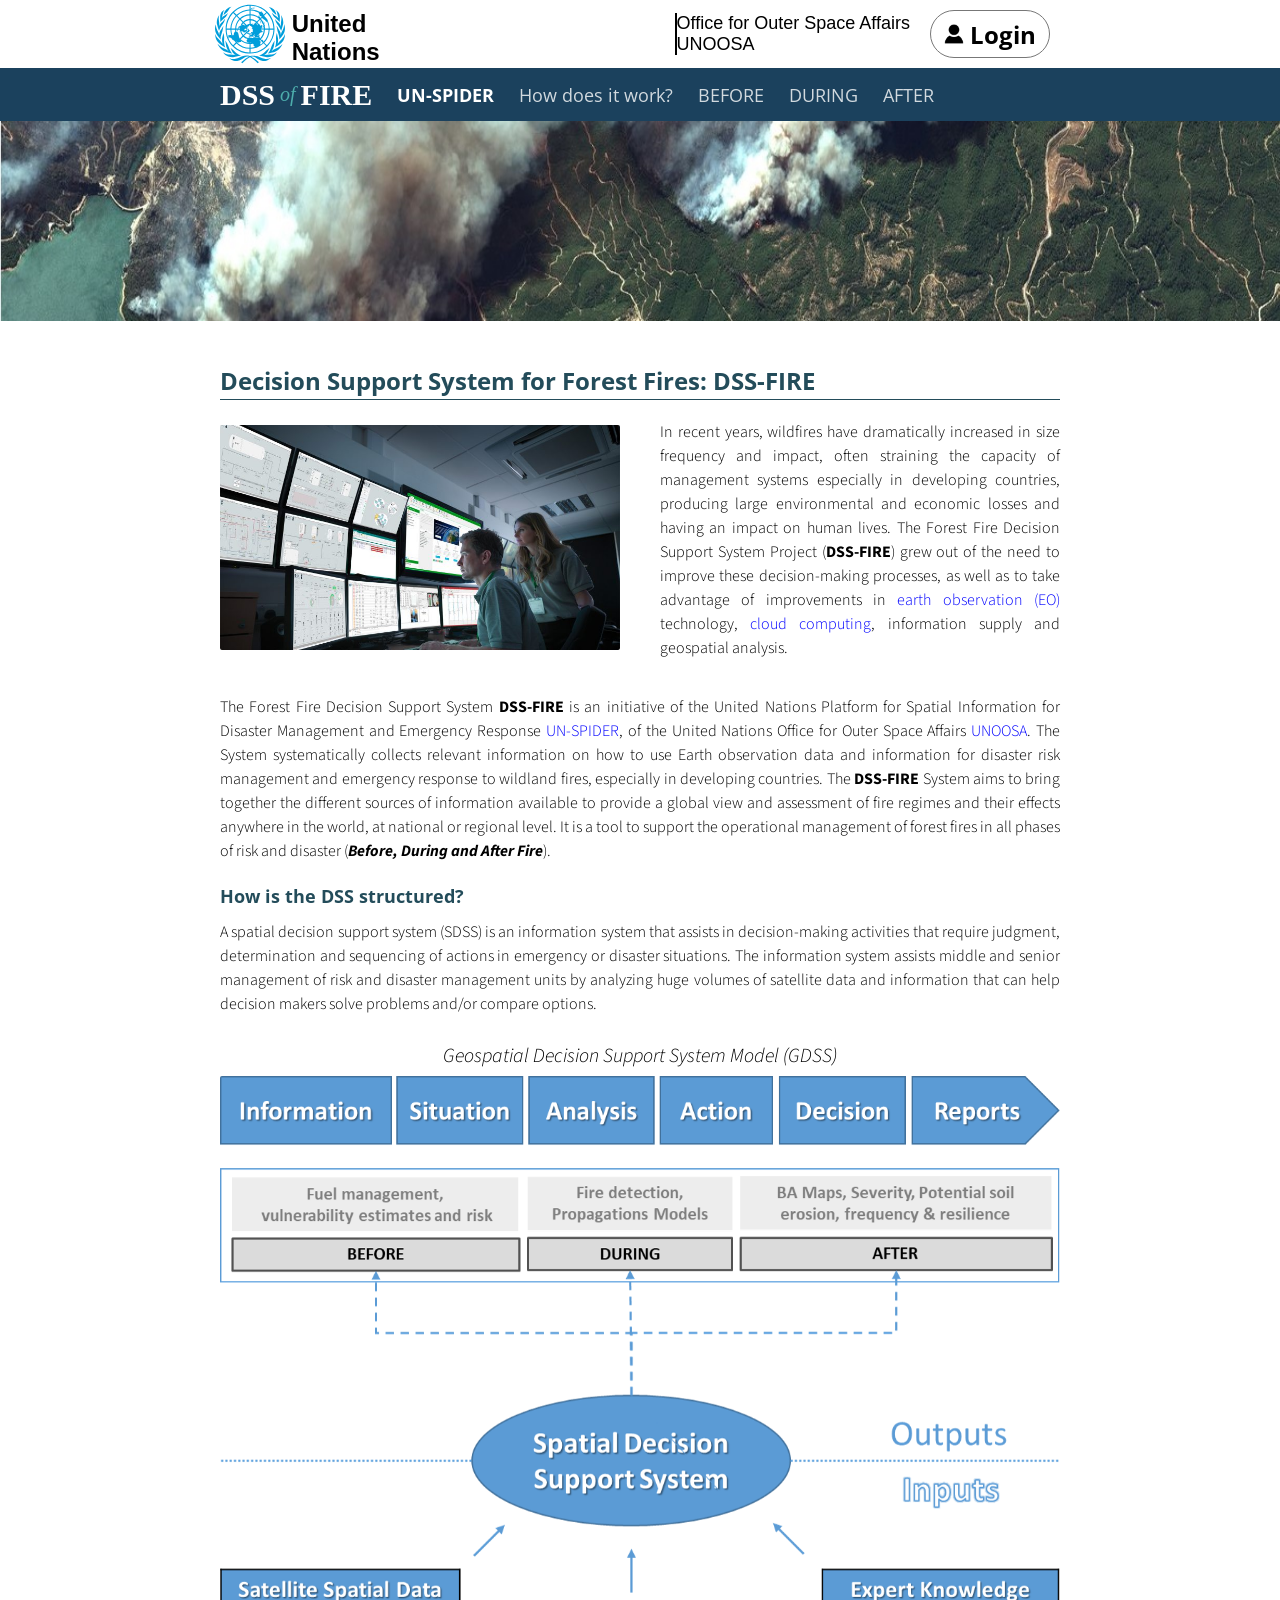
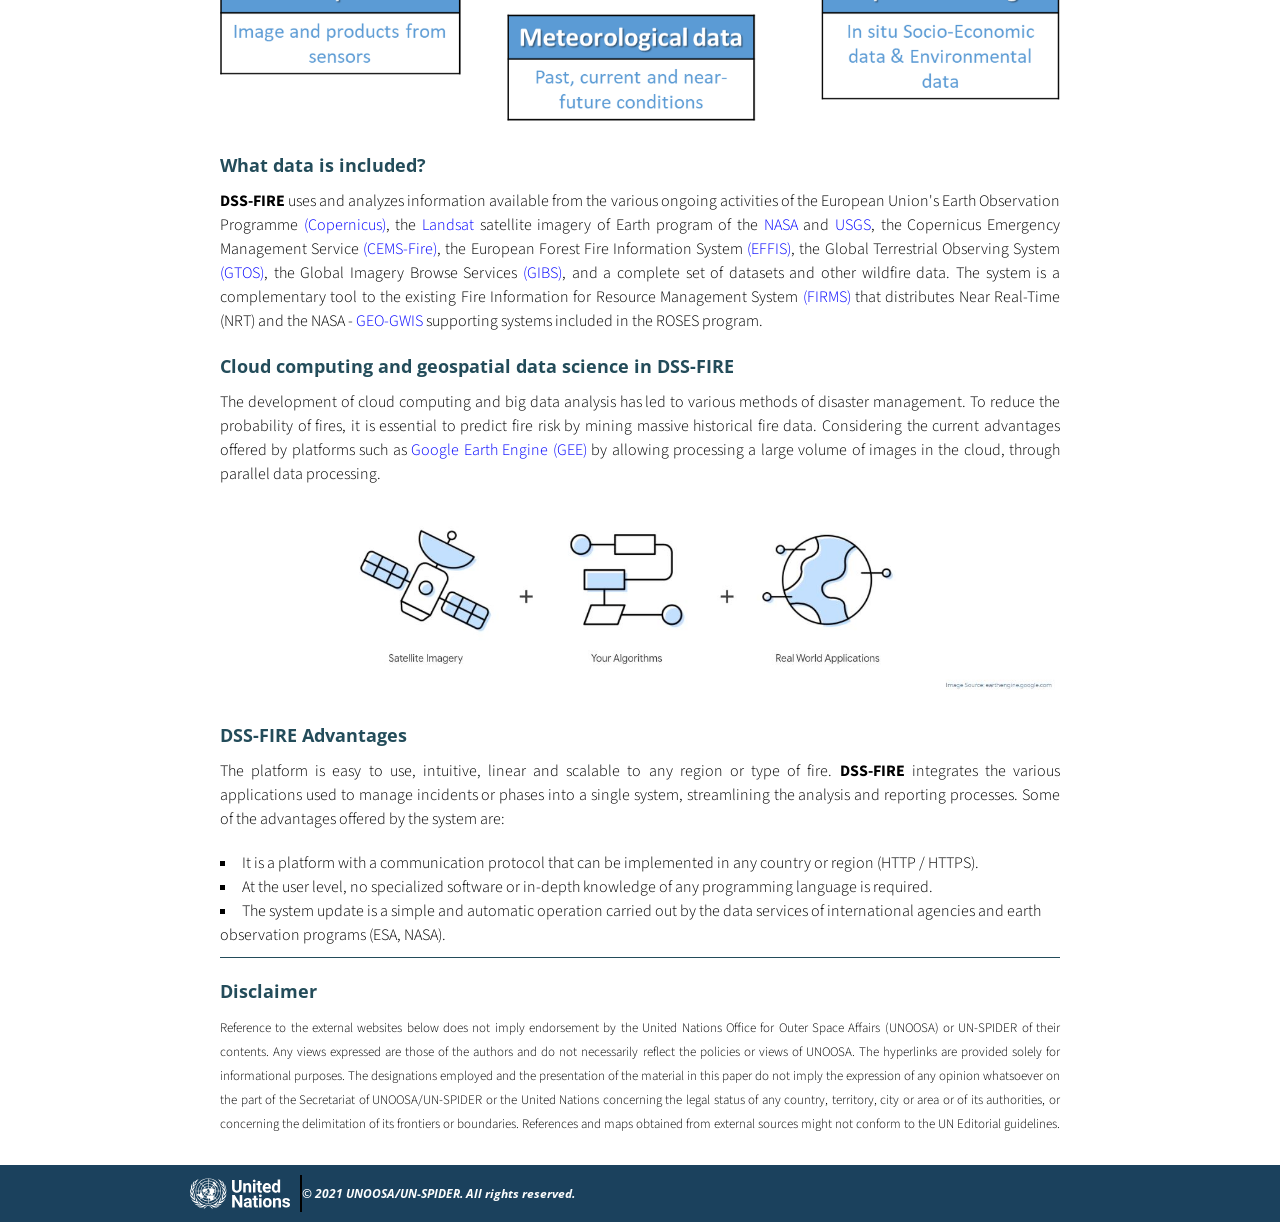
==== commit 72495ff4: "Update index.html" ====
--- a/index.html
+++ b/index.html
@@ -104,7 +104,7 @@
             <h3>Cloud computing and geospatial data science in DSS-FIRE</h3>
             <p class="text", align="justify">
                The development of cloud computing and big data analysis has led to various methods of disaster management. To reduce the probability of fires, it is essential to predict fire risk by mining massive historical fire data. Considering the current advantages offered by platforms such as <a target="_blank" href="https://earthengine.google.com/">Google Earth Engine (GEE)</a> by allowing processing a large volume of images in the cloud, through parallel data processing.</p>
-			</p><img class="image center max-width-600 add-top-margin-small" src="img/gee.jpg"></p>
+			</p><img class="image center max-width-600 add-top-margin-small" src="img/GEE.JPG"></p>
 			
             <h3>DSS-FIRE Advantages</h3>
             <p class="text", align="justify">
